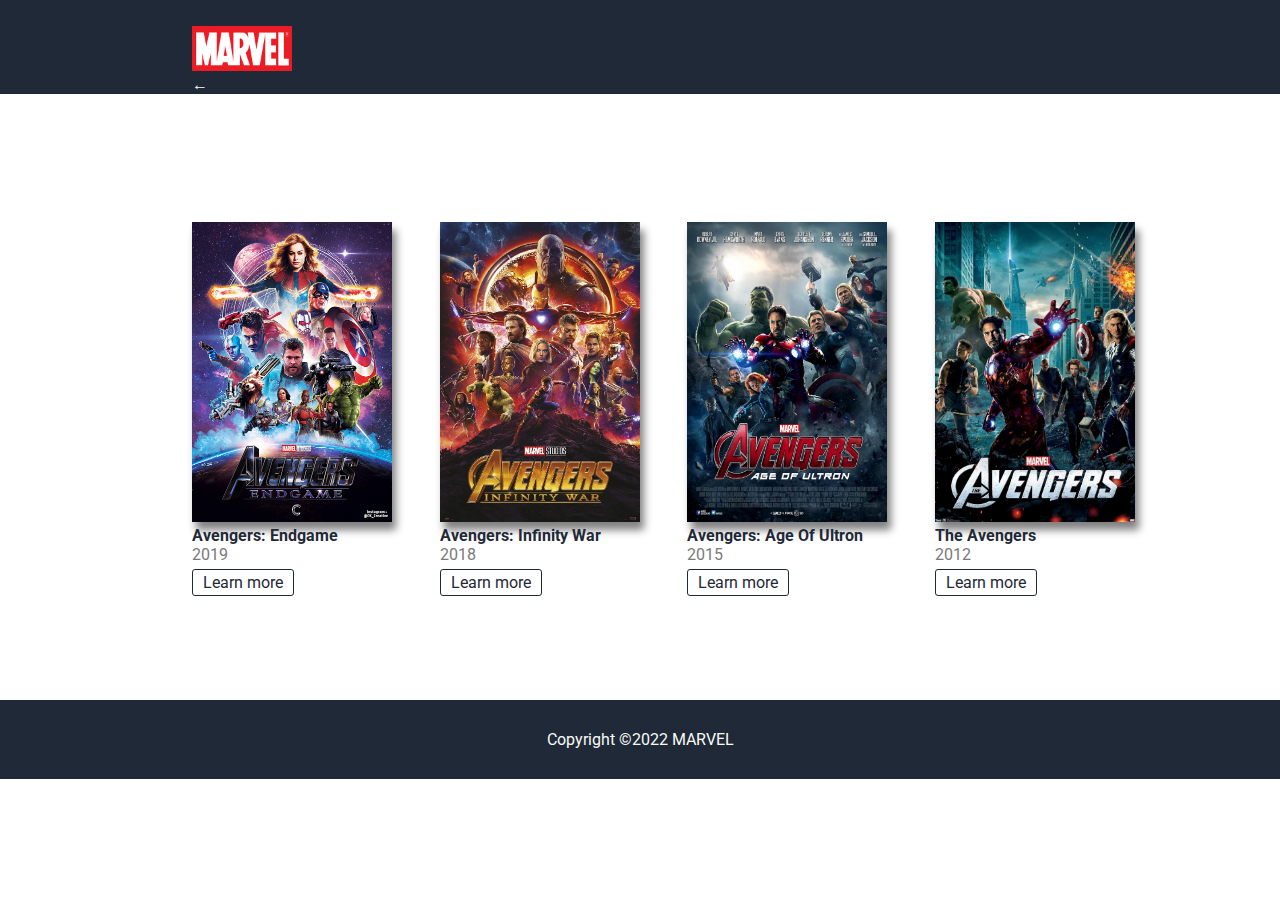
==== avengers/avengers.html @ dfd85db2 "first-commit" ====
<!DOCTYPE html>
<html lang="en">
<head>
  <meta charset="UTF-8">
  <meta http-equiv="X-UA-Compatible" content="IE=edge">
  <meta name="viewport" content="width=device-width, initial-scale=1.0">
  <link href="https://fonts.googleapis.com/css2?family=Roboto:ital,wght@0,300;0,400;0,700;1,400;1,500&display=swap" rel="stylesheet"> 
  <link rel="stylesheet" href="/spiderman/spiderman.css">
  <link rel="stylesheet" href="/style.css">
  <title>Avengers</title>
</head>
<body>
  <header class="movies-header">
    <img class="logo" alt="Marvel movies logo" src="/images/Marvel_Comics-logo.png"/>
    <br>
    <a href="/index.html">&larr;</a>
  </header>
  <main>
    <section class="movie-container">
      <div class="movie-card">
        <img class="movie-img" src="/avengers/avengers-endgame.jpg" alt="Avengers movie poster with movie characters" />
        <p class="title"><Strong>Avengers: Endgame</Strong></p>
        <p class="date"><Strong></Strong>2019</p>
        <a class="movie-link" target="_blank" href="https://www.marvel.com/movies/avengers-endgame">Learn more</a>
      </div>
      <div class="movie-card">
        <img class="movie-img" src="/avengers/avengers-infinity-war.jpg" alt="Avengers movie poster with movie characters" />
        <p class="title"><Strong>Avengers: Infinity War</Strong></p>
        <p class="date"><Strong></Strong>2018</p>
        <a class="movie-link" target="_blank" href="https://www.marvel.com/movies/avengers-infinity-war">Learn more</a>
      </div>
      <div class="movie-card">
        <img class="movie-img" src="/avengers/Avengers-Age-of-Ultron.jpg" alt="Avengers movie poster with movie characters" />
        <p class="title"><Strong>Avengers: Age Of Ultron</Strong></p>
        <p class="date"><Strong></Strong>2015</p>
        <a class="movie-link" target="_blank" href="https://www.marvel.com/movies/avengers-age-of-ultron">Learn more</a>
      </div>
      <div class="movie-card">
        <img class="movie-img" src="/avengers/Avengers.jpg" alt="Avengers movie poster with movie characters" />
        <p class="title"><Strong>The Avengers</Strong></p>
        <p class="date"><Strong></Strong>2012</p>
        <a class="movie-link" target="_blank" href="https://www.marvel.com/movies/the-avengers">Learn more</a>
      </div>
    </section>
  </main>
  <footer class="footer">
    <p>Copyright &copy;2022 MARVEL</p> 
  </footer>
</body>
</html>
---- spiderman/spiderman.css ----
* {
  margin: 0;
  padding: 0;
  box-sizing: border-box;
}
body {
  font-family:"Roboto", sans-serif;
}
.movies-header {
  background-color:#1F2937;
  padding-left: 15%; 
  padding-right: 15%;
  padding-top: 2%;
}
.movies-header a{
  color: #F9FAF8;
  text-decoration: none;  
}
.movie-container {
  display: flex;
  gap: 30px;
  margin: 10% 10% 10% 15%;
}
.movie-card {
  width: 250px;
  height: 350px;
}
.movie-img {
  width: 200px;
  height: 300px;  
  box-shadow:4px 8px 8px grey;
  overflow: hidden;
  transition: all 0.4s;
}
.movie-img:hover {
  transform: translateY(-8px);
  box-shadow:6px 12px 12px grey;
}
.title{
  color:#1F2937;
}
.date {
  color: rgb(122, 121, 121)
}
.movie-link {
  display: inline-block;
  color:#1F2937;
  text-decoration: none;
  border: 1px solid #1F2937;
  padding: 3px 10px 3px 10px;
  margin-top: 5px;
  border-radius: 3px;
}
.movie-link:hover {
  background-color: #1F2937;
  color:#F9FAF8;
}
---- style.css ----
* {
  margin: 0;
  padding: 0;
  box-sizing: border-box;
}
body {
  font-family:"Roboto", sans-serif;
}
.logo {
  width: 100px;
  height: auto;
}
.header {
  display:flex;
  justify-content: space-between;
  background-color:#1F2937;
  padding-left: 15%; 
  padding-right: 15%;
  padding-top: 2%;
}
.links {
  display: flex;
  flex-direction: row;
  align-content: center;
  list-style: none;
  gap: 20px;
  padding-top: 5px;
}
.link-nav {
  font-size: 24px;
  color: #F9FAF8;
  text-decoration: none;
  text-align: center;
}
/***************/
/*HERO SECTION */
/***************/
.section-hero {
  display: flex;
  background-color: #1F2937;
  gap: 60px;
  padding-left: 15%; 
  padding-right: 15%;
  padding-top: 10%;
  padding-bottom: 10%;
}
#marvel-hero-img {
  display: block;
  width: 50%;
  height: auto;  
}
h2 {
  font-size: 48px;
  font-weight: 700;
  color: #F9FAF8;
}
.hero-text p {
  font-size: 18px;
  color: #E5E7EB;
}
.sign-up-btn {
  display: inline-block;
  border: 1px solid #3882F6;
  background-color: #3882F6;
  color: #F9FAF8;
  font-weight: bold;
  text-decoration: none;
  margin-top: 10px;
  padding: 5px;
  padding-left: 30px;
  padding-right: 25px;
  border-radius: 5px;
}
/******************/
/*MOVIES SECTION*/
/******************/
.new-movies-section {
  margin: 3% 10% 8% 10%;
}
.new-movies-container {
  display: flex;
  gap: 40px;
  justify-content: center;
  padding-left: 5%;
  padding-right: 5%;
}
.movies-img {
  width: 150px;
  height: 100px;
  border-radius: 5px;
}
.main-movie-card {
  width: 150px;
}
.main-movie-card p {
  text-align: center;
  color:#1F2937;
}
h3 {
  text-align: center;
  margin-bottom: 40px;
  font-size: 36px;
  font-weight: bold;
  color: #1F2937;
}
.testimonials {
  padding-left: 35%;
  padding-right: 35%;
  padding-top: 10%;
  padding-bottom: 10%;
  background-color: #E5E7EB;
  color: #1F2937;
  font-size: 36px;
}
.testimonials p {
  text-align: end;
}
/***************/
/*ACTION SECTION*/
/****************/
.action-section {
  display: flex;
  background-color: #3882F6;
  justify-content: space-around;
  margin: 7% 20% 7% 20%;
  padding: 50px;  
  border-radius: 5px;
}
.action-text span {
  color:#F9FAF8;
}
.action-text p {
  color:#F9FAF8;
}
.subscribe-btn {
  display: inline-block;
  color: #F9FAF8;
  text-decoration: none;
  border: 1px solid #F9FAF8;
  padding: 4px 25px 4px 25px;
  border-radius: 5px;
}
.subscribe-btn:hover {
  background-color: #E5E7EB;
  color: #3882F6;
}
/******************/
/*FOOTER*/
/*****************/
.footer {
  background-color: #1F2937;
  text-align: center;
  padding: 30px 60px 30px 60px;
}
.footer p {
  color: #F9FAF8;
}
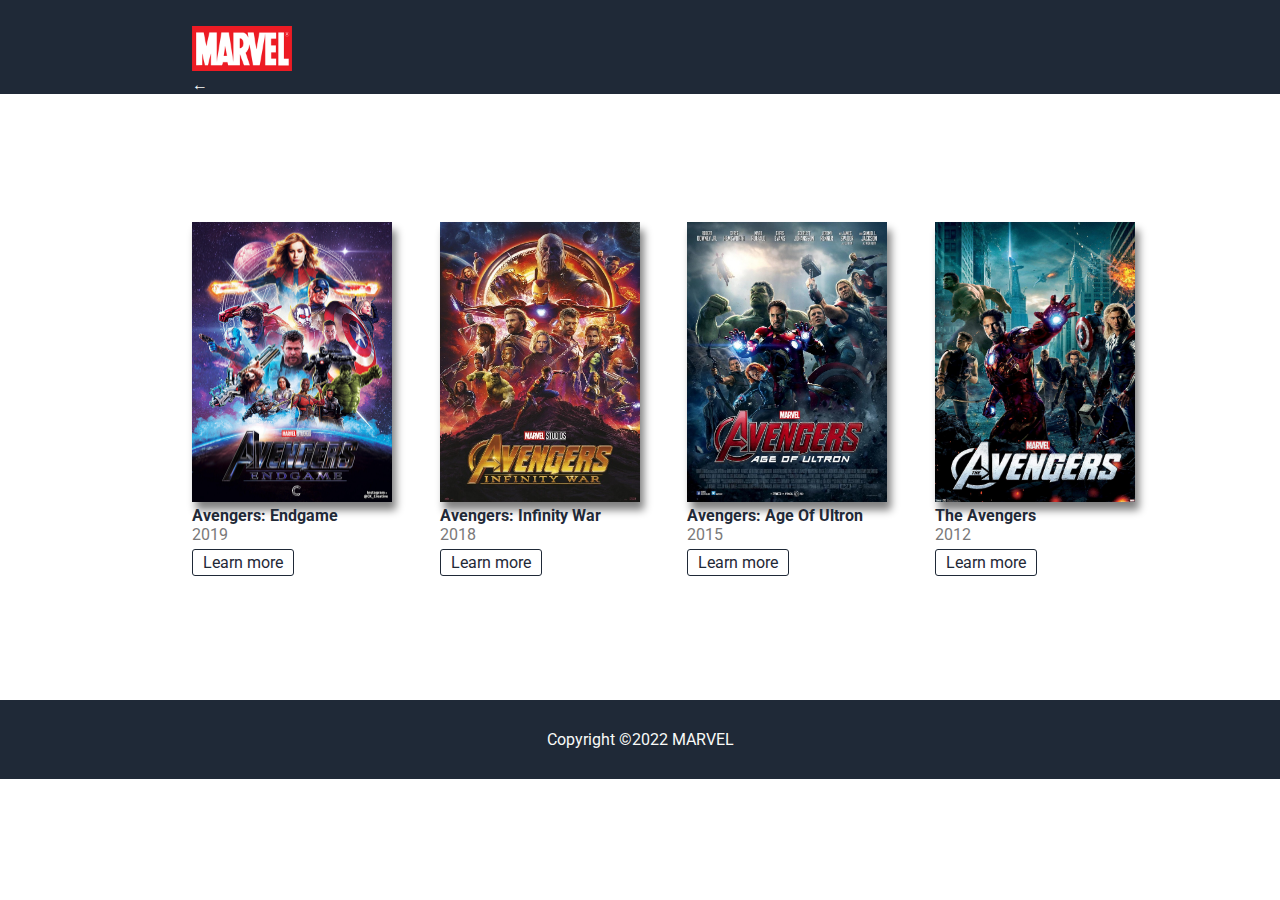
==== commit c5211616: "replace div" ====
--- a/avengers/avengers.html
+++ b/avengers/avengers.html
@@ -5,44 +5,45 @@
   <meta http-equiv="X-UA-Compatible" content="IE=edge">
   <meta name="viewport" content="width=device-width, initial-scale=1.0">
   <link href="https://fonts.googleapis.com/css2?family=Roboto:ital,wght@0,300;0,400;0,700;1,400;1,500&display=swap" rel="stylesheet"> 
-  <link rel="stylesheet" href="/spiderman/spiderman.css">
-  <link rel="stylesheet" href="/style.css">
+  <link rel="stylesheet" href="../spiderman/spiderman.css">
+  <link rel="stylesheet" href="../style.css">
   <title>Avengers</title>
 </head>
 <body>
   <header class="movies-header">
-    <img class="logo" alt="Marvel movies logo" src="/images/Marvel_Comics-logo.png"/>
+    <img class="logo" alt="Marvel movies logo" src="../images/Marvel_Comics-logo.png"/>
     <br>
-    <a href="/index.html">&larr;</a>
+    <a href="../index.html">&larr;</a>
   </header>
   <main>
     <section class="movie-container">
-      <div class="movie-card">
-        <img class="movie-img" src="/avengers/avengers-endgame.jpg" alt="Avengers movie poster with movie characters" />
+      <article class="movie-card">
+        <img class="movie-img" src="./avengers-endgame.jpg" alt="Avengers movie poster with movie characters" />
         <p class="title"><Strong>Avengers: Endgame</Strong></p>
         <p class="date"><Strong></Strong>2019</p>
         <a class="movie-link" target="_blank" href="https://www.marvel.com/movies/avengers-endgame">Learn more</a>
-      </div>
-      <div class="movie-card">
-        <img class="movie-img" src="/avengers/avengers-infinity-war.jpg" alt="Avengers movie poster with movie characters" />
+      </article>
+      <article class="movie-card">
+        <img class="movie-img" src="./avengers-infinity-war.jpg" alt="Avengers movie poster with movie characters" />
         <p class="title"><Strong>Avengers: Infinity War</Strong></p>
         <p class="date"><Strong></Strong>2018</p>
         <a class="movie-link" target="_blank" href="https://www.marvel.com/movies/avengers-infinity-war">Learn more</a>
-      </div>
-      <div class="movie-card">
-        <img class="movie-img" src="/avengers/Avengers-Age-of-Ultron.jpg" alt="Avengers movie poster with movie characters" />
+      </article>
+      <article class="movie-card">
+        <img class="movie-img" src="./Avengers-Age-of-Ultron.jpg" alt="Avengers movie poster with movie characters" />
         <p class="title"><Strong>Avengers: Age Of Ultron</Strong></p>
         <p class="date"><Strong></Strong>2015</p>
         <a class="movie-link" target="_blank" href="https://www.marvel.com/movies/avengers-age-of-ultron">Learn more</a>
-      </div>
-      <div class="movie-card">
-        <img class="movie-img" src="/avengers/Avengers.jpg" alt="Avengers movie poster with movie characters" />
+      </article>
+      <article class="movie-card">
+        <img class="movie-img" src="./Avengers.jpg" alt="Avengers movie poster with movie characters" />
         <p class="title"><Strong>The Avengers</Strong></p>
         <p class="date"><Strong></Strong>2012</p>
         <a class="movie-link" target="_blank" href="https://www.marvel.com/movies/the-avengers">Learn more</a>
-      </div>
+      </article>
     </section>
   </main>
+  
   <footer class="footer">
     <p>Copyright &copy;2022 MARVEL</p> 
   </footer>
--- a/spiderman/spiderman.css
+++ b/spiderman/spiderman.css
@@ -27,7 +27,7 @@
 }
 .movie-img {
   width: 200px;
-  height: 300px;  
+  height: 280px;  
   box-shadow:4px 8px 8px grey;
   overflow: hidden;
   transition: all 0.4s;
--- a/style.css
+++ b/style.css
@@ -134,15 +134,20 @@
 }
 .subscribe-btn {
   display: inline-block;
+  background-color: #3882F6;  
+  border: 1px solid #F9FAF8;
+  border-radius: 5px;
+  padding: 4px 25px 4px 25px;    
+}
+.subscribe-btn a {
   color: #F9FAF8;
   text-decoration: none;
-  border: 1px solid #F9FAF8;
-  padding: 4px 25px 4px 25px;
-  border-radius: 5px;
 }
 .subscribe-btn:hover {
-  background-color: #E5E7EB;
-  color: #3882F6;
+  background-color: #F9FAF8;
+}
+.subscribe-btn:hover a {
+  color:#3882F6;
 }
 /******************/
 /*FOOTER*/
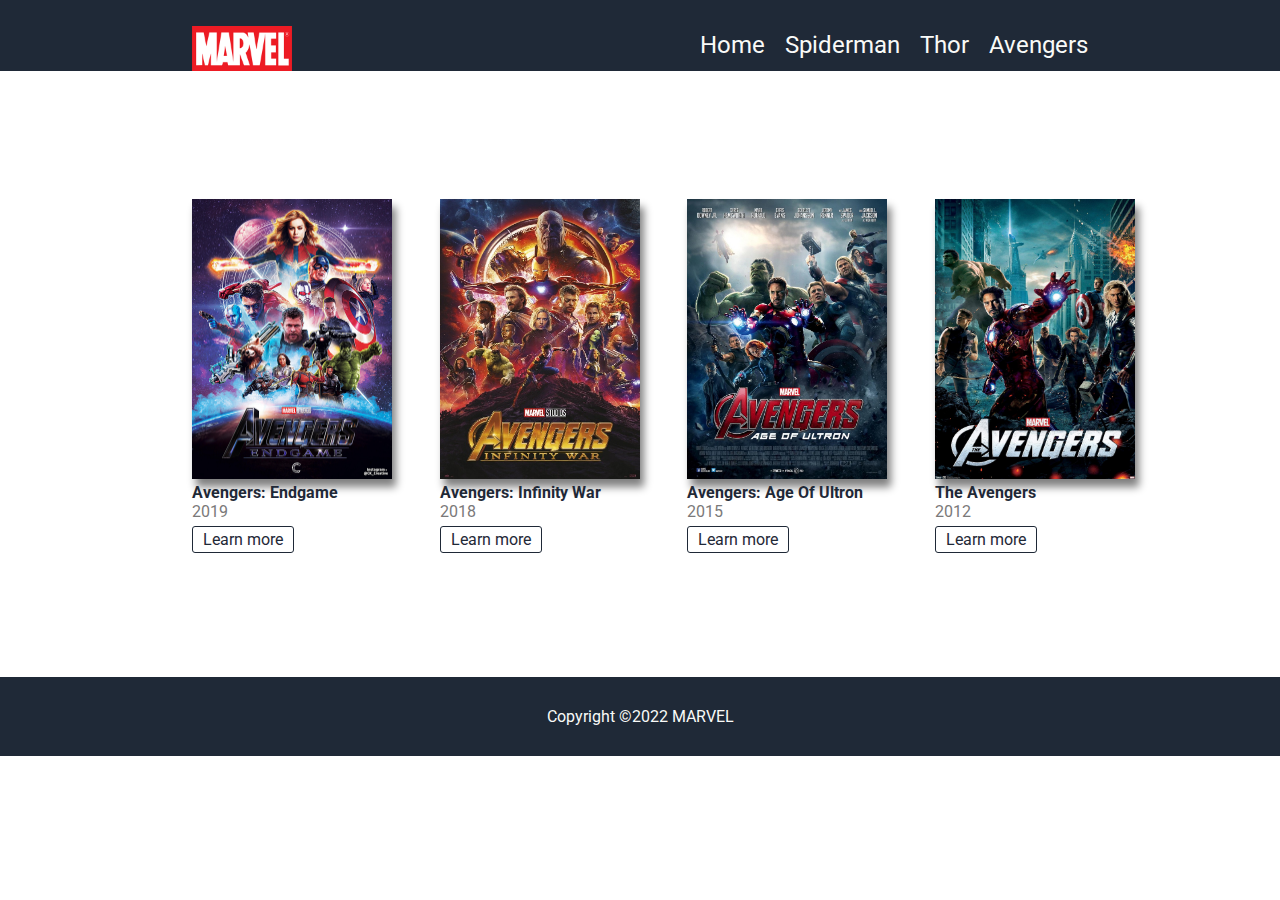
==== commit 5276ca9e: "semantic modification" ====
--- a/avengers/avengers.html
+++ b/avengers/avengers.html
@@ -10,37 +10,43 @@
   <title>Avengers</title>
 </head>
 <body>
-  <header class="movies-header">
+  <header class="header">
     <img class="logo" alt="Marvel movies logo" src="../images/Marvel_Comics-logo.png"/>
-    <br>
-    <a href="../index.html">&larr;</a>
+    <nav>
+      <ul class="links">
+        <li><a class="link-nav" href="../index.html">Home</a></li>
+        <li><a class="link-nav" href="../spiderman/spiderman.html">Spiderman</a></li>
+        <li><a class="link-nav" href="../thor/thor.html">Thor</a></li>
+        <li><a class="link-nav" href="./avengers/avengers.html">Avengers</a></li>
+      </ul>
+    </nav>
   </header>
   <main>
     <section class="movie-container">
-      <article class="movie-card">
+      <figure class="movie-card">
         <img class="movie-img" src="./avengers-endgame.jpg" alt="Avengers movie poster with movie characters" />
-        <p class="title"><Strong>Avengers: Endgame</Strong></p>
+        <figcaption class="title"><Strong>Avengers: Endgame</Strong></figcaption>
         <p class="date"><Strong></Strong>2019</p>
         <a class="movie-link" target="_blank" href="https://www.marvel.com/movies/avengers-endgame">Learn more</a>
-      </article>
-      <article class="movie-card">
+      </figure>
+      <figure class="movie-card">
         <img class="movie-img" src="./avengers-infinity-war.jpg" alt="Avengers movie poster with movie characters" />
-        <p class="title"><Strong>Avengers: Infinity War</Strong></p>
+        <figcaption class="title"><Strong>Avengers: Infinity War</Strong></figcaption>
         <p class="date"><Strong></Strong>2018</p>
         <a class="movie-link" target="_blank" href="https://www.marvel.com/movies/avengers-infinity-war">Learn more</a>
-      </article>
-      <article class="movie-card">
+      </figure>
+      <figure class="movie-card">
         <img class="movie-img" src="./Avengers-Age-of-Ultron.jpg" alt="Avengers movie poster with movie characters" />
-        <p class="title"><Strong>Avengers: Age Of Ultron</Strong></p>
+        <figcaption class="title"><Strong>Avengers: Age Of Ultron</Strong></figcaption>
         <p class="date"><Strong></Strong>2015</p>
         <a class="movie-link" target="_blank" href="https://www.marvel.com/movies/avengers-age-of-ultron">Learn more</a>
-      </article>
-      <article class="movie-card">
+      </figure>
+      <figure class="movie-card">
         <img class="movie-img" src="./Avengers.jpg" alt="Avengers movie poster with movie characters" />
-        <p class="title"><Strong>The Avengers</Strong></p>
+        <figcaption class="title"><Strong>The Avengers</Strong></figcaption>
         <p class="date"><Strong></Strong>2012</p>
         <a class="movie-link" target="_blank" href="https://www.marvel.com/movies/the-avengers">Learn more</a>
-      </article>
+      </figure>
     </section>
   </main>
   
--- a/style.css
+++ b/style.css
@@ -104,8 +104,8 @@
   color: #1F2937;
 }
 .testimonials {
-  padding-left: 35%;
-  padding-right: 35%;
+  padding-left: 20%;
+  padding-right: 20%;
   padding-top: 10%;
   padding-bottom: 10%;
   background-color: #E5E7EB;
